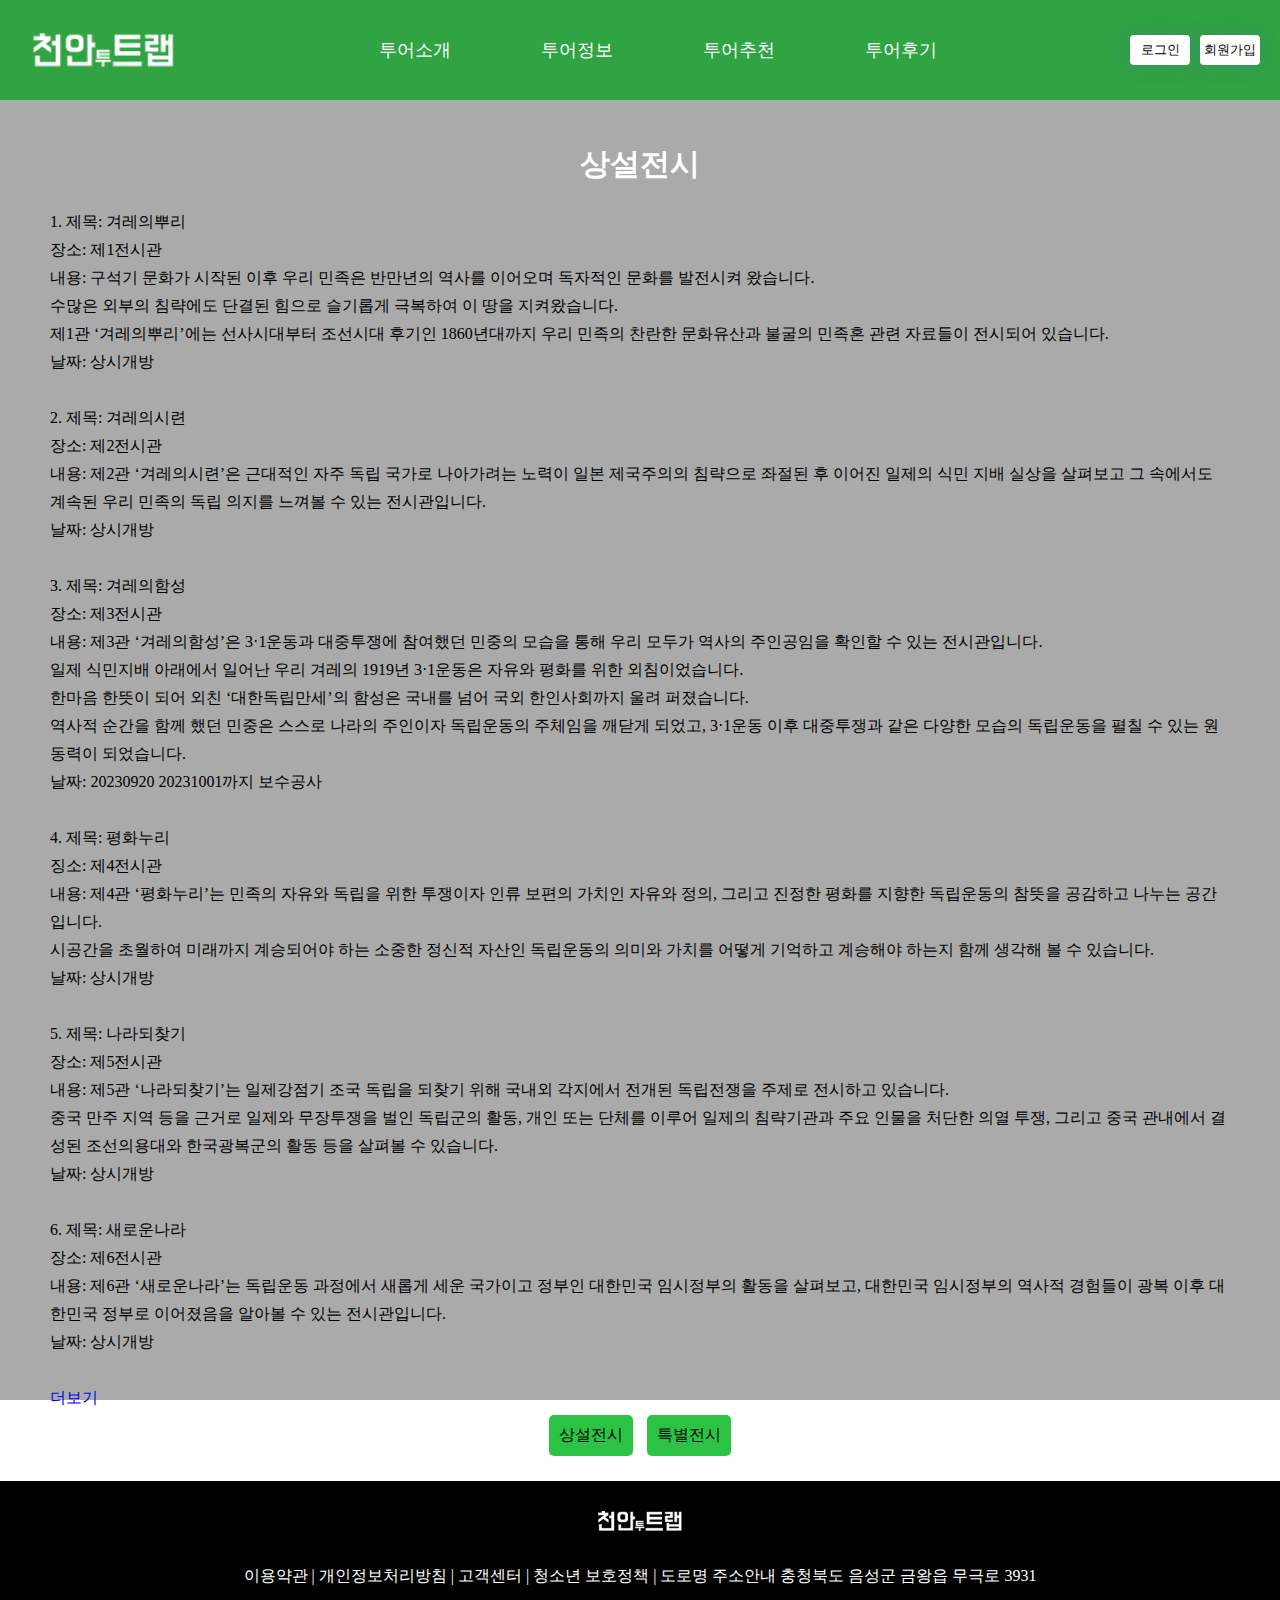
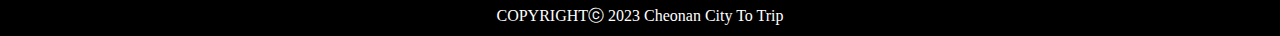
==== submenu.html @ 4f9994e9 "Tabmenu" ====
<!DOCTYPE html>
<html lang="en">
<head>
    <meta charset="UTF8">
    <meta name="viewport" content="width=devicewidth, initialscale=1.0">
    <title>천안 투 트립</title>
    <link rel="stylesheet" href="style/submenu.css">
    <script src="https://kit.fontawesome.com/025b7bee11.js" crossorigin="anonymous"></script>
</head>
<body>
    <!-- 헤더  -->
    <header class="header">
        <div class="innerHeader">
            <a href="index.html" class="logo">
                <img class="logo" src="image/천안logo.png" alt="logo">
            </a>    
            <nav class="Navigation">
                <ul class="menu">
                    <li>
                        <a href="#">투어소개</a>
                        <ul class="submenu">
                            <li><a href="submenu.html">독립기념관</a></li>
                            <li><a href="#">유관순 기념관</a></li>
                            <li><a href="#">홍대용 과학관</a></li>
                        </ul>
                    </li>

                    <li>
                        <a href="#">투어정보</a>
                        <ul class="submenu">
                            <li><a href="#">관람정보</a></li>
                            <li><a href="#">관람일정</a></li>
                        </ul>
                    </li>

                    <li>
                        <a href="#">투어추천</a>
                        <ul class="submenu">
                            <li><a href="#">투어예약</a></li>
                            <li><a href="#">투어추천</a></li>
                            <li><a href="#">추천 영상 등록</a></li>
                        </ul>
                    </li>

                    <li>
                        <a href="#">투어후기</a>
                        <ul class="submenu">
                            <li><a href="#">후기게시판</a></li>
                        </ul>
                    </li>
                </ul>
            </nav>
            <ul class="menus">
                <input type="button" value="로그인">
                <input type="button" value="회원가입">
            </ul>
        </div>  
    </header>

    <!-- 독립기념관 포스터페이지 -->
    <section class="subpage">
        <div class="tab_content">
            <input type="radio" name="tabmenu" id="tab01" checked>
            <input type="radio" name="tabmenu" id="tab02">

            <div class="conbox con1">
                <ul class="post">
                    <h1>상설전시</h1>
                    <li>
                        1.
                        제목: 겨레의뿌리 <br>
                        장소: 제1전시관 <br>
                        내용: 구석기 문화가 시작된 이후 우리 민족은 반만년의 역사를 이어오며 독자적인 문화를 발전시켜 왔습니다. <br> 수많은 외부의 침략에도 단결된 힘으로 슬기롭게 극복하여 이 땅을 지켜왔습니다. <br>
                        제1관 ‘겨레의뿌리’에는 선사시대부터 조선시대 후기인 1860년대까지 우리 민족의 찬란한 문화유산과 불굴의 민족혼 관련 자료들이 전시되어 있습니다. <br>
                        날짜: 상시개방
                    </li> <br>
                    <li>
                        2. 
                        제목: 겨레의시련 <br>
                        장소: 제2전시관 <br>
                        내용: 제2관 ‘겨레의시련’은 근대적인 자주 독립 국가로 나아가려는 노력이 일본 제국주의의 침략으로 좌절된 후 이어진 일제의 식민 지배 실상을 살펴보고 그 속에서도 계속된 우리 민족의 독립 의지를 느껴볼 수 있는 전시관입니다. <br>
                        날짜: 상시개방
                    </li> <br>
                    <li>
                        3.
                        제목: 겨레의함성 <br>
                        장소: 제3전시관 <br>
                        내용: 제3관 ‘겨레의함성’은 3·1운동과 대중투쟁에 참여했던 민중의 모습을 통해 우리 모두가 역사의 주인공임을 확인할 수 있는 전시관입니다.<br>
                        일제 식민지배 아래에서 일어난 우리 겨레의 1919년 3·1운동은 자유와 평화를 위한 외침이었습니다. <br> 한마음 한뜻이 되어 외친 ‘대한독립만세’의 함성은 국내를 넘어 국외 한인사회까지 울려 퍼졌습니다. <br>
                        역사적 순간을 함께 했던 민중은 스스로 나라의 주인이자 독립운동의 주체임을 깨닫게 되었고, 3·1운동 이후 대중투쟁과 같은 다양한 모습의 독립운동을 펼칠 수 있는 원동력이 되었습니다.<br>
                        날짜: 20230920 20231001까지 보수공사 
                    </li> <br>
                    <li>
                        4.
                        제목: 평화누리 <br>
                        징소: 제4전시관 <br>
                        내용: 제4관 ‘평화누리’는 민족의 자유와 독립을 위한 투쟁이자 인류 보편의 가치인 자유와 정의, 그리고 진정한 평화를 지향한 독립운동의 참뜻을 공감하고 나누는 공간입니다. <br> 시공간을 초월하여 미래까지 계승되어야 하는 소중한 정신적 자산인 독립운동의 의미와 가치를 어떻게 기억하고 계승해야 하는지 함께 생각해 볼 수 있습니다.<br>
                        날짜: 상시개방
                    </li> <br>
                    <li>
                        5.
                        제목: 나라되찾기 <br>
                        장소: 제5전시관 <br>
                        내용: 제5관 ‘나라되찾기’는 일제강점기 조국 독립을 되찾기 위해 국내외 각지에서 전개된 독립전쟁을 주제로 전시하고 있습니다.<br> 중국 만주 지역 등을 근거로 일제와 무장투쟁을 벌인 독립군의 활동, 개인 또는 단체를 이루어 일제의 침략기관과 주요 인물을 처단한 의열 투쟁, 그리고 중국 관내에서 결성된 조선의용대와 한국광복군의 활동 등을 살펴볼 수 있습니다.<br>
                        날짜: 상시개방
                    </li> <br>
                    <li>
                        6.
                        제목: 새로운나라 <br>
                        장소: 제6전시관 <br>
                        내용: 제6관 ‘새로운나라’는 독립운동 과정에서 새롭게 세운 국가이고 정부인 대한민국 임시정부의 활동을 살펴보고, 대한민국 임시정부의 역사적 경험들이 광복 이후 대한민국 정부로 이어졌음을 알아볼 수 있는 전시관입니다. <br>
                        날짜: 상시개방
                    </li> <br>
                    <li><a href="#">더보기</a></li>
                </ul>

            </div>
            <!-- 포스터 -->
            <div class="conbox con2">
                <ul class="poster">
                    <h1>특별전시</h1>
                    <li class="poster_tab"> 
                    <p>
                        2022년
                        제목, 내용: 중국인민항일전쟁기념관 주관, <항일전쟁시기 미술작품전> 개최 안내 <br>
                        날짜: 2022. 8. 1.(목) ~ 10. 10(월) <br>
                        장소: 특별기획전시실Ⅰ(제 7관 내) <br>
                        사진:
                    </p>
                    <ul><img src="image/image1.jpg" alt="poster1"></ul>
                    </li>
                    
                    <li class="poster_tab"> 
                    <p>
                        제목, 내용: 2022년 기증자료 특별전 ‘독립책방, 우리 책에 숨겨진 비밀’ 개최 <br>
                        날짜: 2022. 10. 5.(수) ~ 12. 4.(일) <br>
                        장소: 독립기념관 특별기획전시실Ⅰ(제7관 내) <br>
                        사진: 
                    </p>
                    <ul><img src="image/image2.jpg" alt="poster1"></ul>
                    </li>

                    <li class="poster_tab"> 
                    <p>
                        2021년
                        제목, 내용: 2021 기증자료 특별전(2차) ‘전하고 담고 기억하다’ 개최 <br>
                        날짜: 2021. 10. 5.(화) ~ 12. 5.(일) <br>
                        장소: 특별기획전시실Ⅰ(제7관 내) <br>
                        사진: 
                    </p>
                    <ul><img src="image/image3.jpg" alt="poster1"></ul>
                    </li>
                    <li><a href="#">더보기</a></li>
                </ul>
            </div>

            <div class="btn">
                <label for="tab01">상설전시</label>
                <label for="tab02">특별전시</label>
            </div>
        </div>

    </section>


<! 푸터영역 >
<footer>
    <div class="fotlogo"><a href="index.html"><img src="image/천안logo.png" alt="logo"></a></div>
    <div>
        이용약관 | 개인정보처리방침 | 고객센터 | 청소년 보호정책 | 도로명 주소안내
        충청북도 음성군 금왕읍 무극로 3931<br>
        <p>COPYRIGHTⓒ 2023 Cheonan City To Trip</p>
    </div>
    <div class="social">
        <i class="fabrands fayoutube"></i>
        <i class="fabrands fatwitter"></i>
        <i class="fabrands fainstagram"></i>
        <i class="fabrands fasquarefacebook"></i>
    </div>
</footer> 
</body>
</html>
---- style/submenu.css ----
body{
    margin: 0;
    padding: 0;
}
*{
    box-sizing: border-box;
    list-style: none;
    text-decoration: none;
    user-select: none;
    margin: 0;
    padding: 0;
}


header{
    position: fixed;
    top: 0;
    left: 0;
    /* overflow: hidden; */
    width: 100%;
    display: flex;
    z-index: 99;
    background-color: #30a343;
}
.innerHeader{
    display: flex;
    width: 100%;
    justify-content: space-between;
    align-items: center;
}

.Navigation{
    display: flex;
    width: 80%;
}

/* 로고 */
.logo{
    object-fit: cover;
    height: 100px;
    padding-left: 10px;
}

/* 드롭다운 메뉴 */

.menu{
    /* max-width: 1200px; */
    width: 100%;
    display: flex;
    justify-content: center;
    gap: 30px;
}

.menu > li{
    width: auto;
    position: relative;
    float: left;
}

.menu > li > a{
    display: block;
    color: #fff;
    width: 120%;
    transition: all .25s ease;
    padding: 10px 30px;
    cursor: pointer;
    font-family: fantasy;
    font-size: 18px;
}

/* .menu li:hover a{
    border-bottom: solid 0.5px black ;
    display: block;
} */


.submenu {
    left: 0;
    opacity: 0;
    position: absolute;
    top: 35px;
    visibility: hidden;
    z-index: 999;
    transition: all .3s ease-in-out;
    text-align: center;
    width: 160px;
    
}

li:hover .submenu {
    opacity: 1;
    top: 40px;  /* adjust this as per top nav padding top & bottom comes */
    visibility: visible;
}

.submenu > li {
    float: none;
    width: 100%;
    z-index: 999;
    
}

.submenu  li > a:hover {
    background-color: #ff0303;
}

.submenu > li > a{
    color: #000;
    background-color: #ffffff;
    width: 100%;
    padding: 5px 30px;
    display: inline-block;
    transition: all .25s ease;
    font-family: fantasy;

}


/* 버튼 */

.menus{
    margin-right: 20px; 
    display: flex;
    gap: 10px;
}
.menus > input{
    height: 30px;
    width: 60px;
    background-color: #ffffff;  
    cursor: pointer;
    font-weight: 500;
    border-radius: 4px;
    border: 0;
    margin: 10 20;
    box-shadow: 0 0 20px rgba(104, 85, 224, 0.2);
    transition: 0.4s;
}
/* 버튼hover */
.menus > input:hover{
    background-color: #2cc345;
}

/* 포스터영역 */

.subpage{
    margin-top: 100px;

}
    /* .poster{
        display: flex;
    } */
.poster > li > ul > img{
    width: 250px;
    height: 350px;
    object-fit: cover;
}

.post{
    display: flex;
    flex-direction: column;
    
}
.post > h1{
    font-size: 30px;
    margin-bottom: 30px;
    color: #fff;
}

.poster_tab{
    display: flex;
    justify-content: center;
    gap: 100px;
    border: solid 1px;
    padding: 10px;
}
.poster_tab > p{

    display: flex;
    justify-content: center;
    align-items: center;
}

.poster > h1{
    font-size: 30px;
    margin-bottom: 30px;
    color: #fff;
}

/* 포스터 탭 */

input[type="radio"]{display: none;}

.conbox{
    display: none;
    width: 100%;
    max-width: 1920px;
    height: 1300px;
    padding: 50px;
    /* max-height: ; */
    background-color: #aaa;
    margin: 0 auto;
    line-height: 28px;
}

.conbox > ul > h1{
    text-align: center;
}

.btn{
    padding: 10px;
    text-align: center;
}

label[for*="tab"]{
    display: inline-block;
    padding: 10px;
    background: #2cc345;
    cursor: pointer;
    margin: 5px;
    border-radius: 5px;
}

input[id="tab01"]:checked ~ .con1{
    display: block;
}
input[id="tab02"]:checked ~ .con2{
    display: block;
}




/* 푸터영역 */

footer{
    color: white;
    background-color: #000  ;
    width: 100%;
    line-height: 40px;
    bottom: 0;
    left: 0;
    position: relative;
    text-align: center;
    padding-top: 20px;
    margin-top: 10px;
}

.fotlogo > a > img{
    width: 100px;
    height: 60px;
    margin: -10px;
}
.social > i{
    font-size: 25px;
    width: 40px;
}
.social > i:hover{
    border: solid 0.5px ;
}

@media (max-width:760px){
    body{ width: 100%;}

}
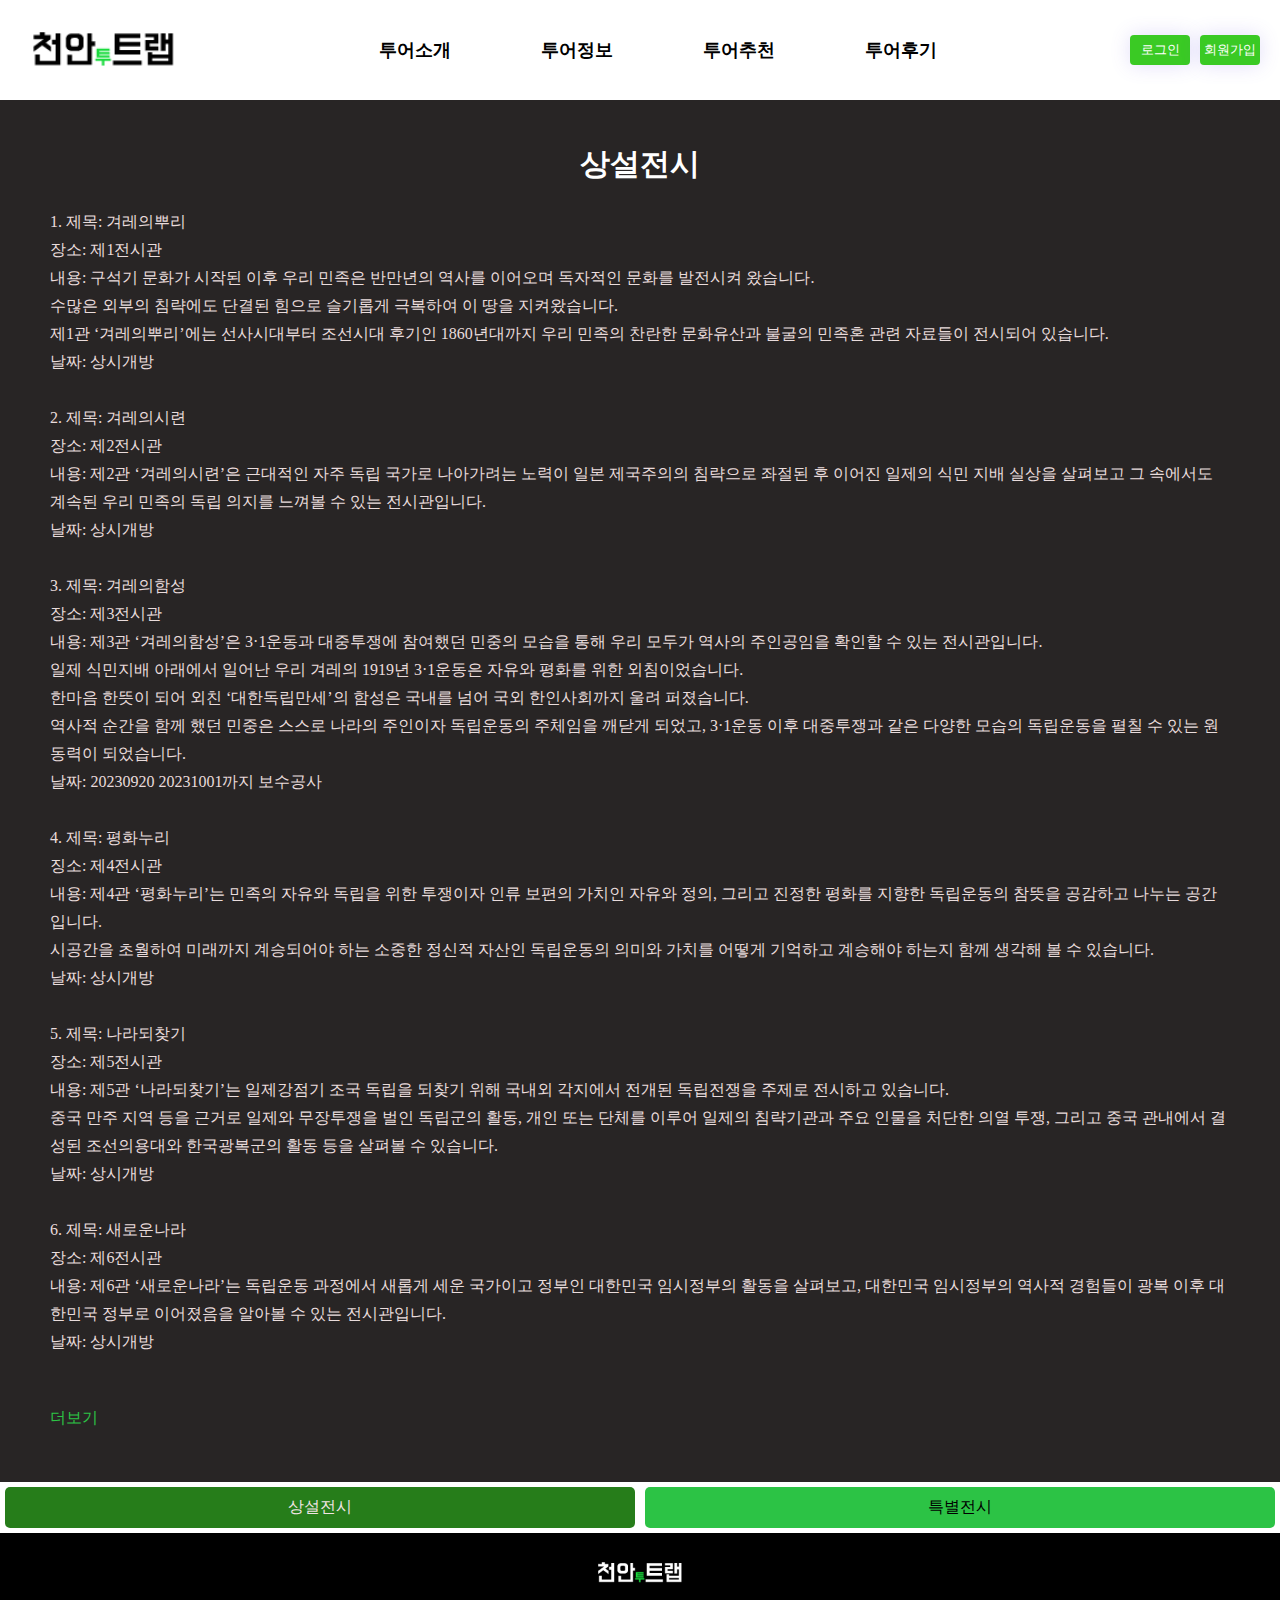
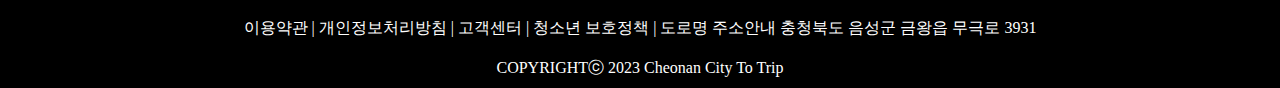
==== commit 0ca927cf: "전체적인 디자인수정,반응형웹추가" ====
--- a/submenu.html
+++ b/submenu.html
@@ -12,7 +12,7 @@
     <header class="header">
         <div class="innerHeader">
             <a href="index.html" class="logo">
-                <img class="logo" src="image/천안logo.png" alt="logo">
+                <img class="logo" src="image/green_logo.png" alt="logo">
             </a>    
             <nav class="Navigation">
                 <ul class="menu">
@@ -111,61 +111,62 @@
                         내용: 제6관 ‘새로운나라’는 독립운동 과정에서 새롭게 세운 국가이고 정부인 대한민국 임시정부의 활동을 살펴보고, 대한민국 임시정부의 역사적 경험들이 광복 이후 대한민국 정부로 이어졌음을 알아볼 수 있는 전시관입니다. <br>
                         날짜: 상시개방
                     </li> <br>
-                    <li><a href="#">더보기</a></li>
+                    <li class="plus"><a href="#">더보기</a></li>
                 </ul>
 
             </div>
             <!-- 포스터 -->
             <div class="conbox con2">
+                <h1>특별전시</h1>
                 <ul class="poster">
-                    <h1>특별전시</h1>
                     <li class="poster_tab"> 
+                    <ul><img src="image/image1.jpg" alt="poster1"></ul>
                     <p>
                         2022년
-                        제목, 내용: 중국인민항일전쟁기념관 주관, <항일전쟁시기 미술작품전> 개최 안내 <br>
+                        제목, 내용: 중국인민항일전쟁기념관 주관, <br> <항일전쟁시기 미술작품전> 개최 안내 <br>
                         날짜: 2022. 8. 1.(목) ~ 10. 10(월) <br>
                         장소: 특별기획전시실Ⅰ(제 7관 내) <br>
-                        사진:
+                        사진: 위사진참고
                     </p>
-                    <ul><img src="image/image1.jpg" alt="poster1"></ul>
                     </li>
-                    
+        
                     <li class="poster_tab"> 
+                    <ul><img src="image/image2.jpg" alt="poster1"></ul>
                     <p>
-                        제목, 내용: 2022년 기증자료 특별전 ‘독립책방, 우리 책에 숨겨진 비밀’ 개최 <br>
+                        제목, 내용: 2022년 기증자료 특별전 <br> ‘독립책방,  우리 책에 숨겨진 비밀’ 개최 <br>
                         날짜: 2022. 10. 5.(수) ~ 12. 4.(일) <br>
                         장소: 독립기념관 특별기획전시실Ⅰ(제7관 내) <br>
-                        사진: 
+                        사진: 위사진참고
                     </p>
-                    <ul><img src="image/image2.jpg" alt="poster1"></ul>
                     </li>
 
                     <li class="poster_tab"> 
+                    <ul><img src="image/image3.jpg" alt="poster1"></ul>
                     <p>
                         2021년
-                        제목, 내용: 2021 기증자료 특별전(2차) ‘전하고 담고 기억하다’ 개최 <br>
+                        제목, 내용: 2021 기증자료 특별전(2차) <br>
+                        ‘전하고 담고 기억하다’ 개최 <br>
                         날짜: 2021. 10. 5.(화) ~ 12. 5.(일) <br>
                         장소: 특별기획전시실Ⅰ(제7관 내) <br>
-                        사진: 
+                        사진: 위사진참고
                     </p>
-                    <ul><img src="image/image3.jpg" alt="poster1"></ul>
                     </li>
-                    <li><a href="#">더보기</a></li>
                 </ul>
+                <li class="plus"><a href="#">더보기</a></li>
             </div>
 
             <div class="btn">
-                <label for="tab01">상설전시</label>
-                <label for="tab02">특별전시</label>
+                <label class="tab1" for="tab01">상설전시</label>
+                <label class="tab2" for="tab02">특별전시</label>
             </div>
         </div>
 
     </section>
 
 
-<! 푸터영역 >
+<!--- 푸터영역 --> 
 <footer>
-    <div class="fotlogo"><a href="index.html"><img src="image/천안logo.png" alt="logo"></a></div>
+    <div class="fotlogo"><a href="index.html"><img src="image/footer_logo.png" alt="logo"></a></div>
     <div>
         이용약관 | 개인정보처리방침 | 고객센터 | 청소년 보호정책 | 도로명 주소안내
         충청북도 음성군 금왕읍 무극로 3931<br>
--- a/style/submenu.css
+++ b/style/submenu.css
@@ -20,7 +20,9 @@
     width: 100%;
     display: flex;
     z-index: 99;
-    background-color: #30a343;
+    background-color: #ffffff;
+    opacity: 1;
+    
 }
 .innerHeader{
     display: flex;
@@ -43,101 +45,104 @@
 
 /* 드롭다운 메뉴 */
 
-.menu{
-    /* max-width: 1200px; */
+.menu {
     width: 100%;
     display: flex;
     justify-content: center;
     gap: 30px;
 }
 
-.menu > li{
-    width: auto;
+.menu > li {
     position: relative;
     float: left;
-}
-
-.menu > li > a{
+    list-style: none;
+}
+
+.menu > li > a {
     display: block;
-    color: #fff;
-    width: 120%;
+    color: #000;
     transition: all .25s ease;
     padding: 10px 30px;
     cursor: pointer;
     font-family: fantasy;
-    font-size: 18px;
-}
-
-/* .menu li:hover a{
-    border-bottom: solid 0.5px black ;
-    display: block;
-} */
-
+    font-size: 18px;    
+    font-weight: 600;
+    text-decoration: none;
+}
+
+.menu > li:hover > a {
+    /* background-color: #ff0303; */
+    color: #43d413;
+}
 
 .submenu {
     left: 0;
     opacity: 0;
     position: absolute;
-    top: 35px;
+    top: 100%;
     visibility: hidden;
     z-index: 999;
+    width: 100%;
     transition: all .3s ease-in-out;
     text-align: center;
-    width: 160px;
-    
+    background-color: #fff;
+    border-radius: 10px;
+    box-shadow: 0px 8px 16px rgba(0, 0, 0, 0.2);
 }
 
 li:hover .submenu {
     opacity: 1;
-    top: 40px;  /* adjust this as per top nav padding top & bottom comes */
+    top: 100%; /* 서브메뉴가 메인 메뉴 아래에 딱 떨어지게 설정 */
     visibility: visible;
 }
 
 .submenu > li {
-    float: none;
-    width: 100%;
-    z-index: 999;
-    
-}
-
-.submenu  li > a:hover {
-    background-color: #ff0303;
-}
-
-.submenu > li > a{
+    width: 100%;
+    list-style: none;
+}
+
+.submenu li > a:hover {
+    background-color: #3aca24;
+    color: #fff;
+}
+
+.submenu > li > a {
     color: #000;
-    background-color: #ffffff;
-    width: 100%;
-    padding: 5px 30px;
+    width: 100%;
+    padding: 10px 0;
     display: inline-block;
     transition: all .25s ease;
     font-family: fantasy;
-
-}
-
+    text-decoration: none;
+}
 
 /* 버튼 */
 
-.menus{
-    margin-right: 20px; 
+.menus {
+    margin-right: 20px;
     display: flex;
     gap: 10px;
 }
-.menus > input{
+
+.menus > input {
     height: 30px;
     width: 60px;
-    background-color: #ffffff;  
+    background-color: #3aca24; /* 버튼 배경색 변경 */
+    color: #fff; /* 버튼 텍스트 색상 변경 */
     cursor: pointer;
     font-weight: 500;
+    border: 0;
     border-radius: 4px;
-    border: 0;
-    margin: 10 20;
+    /* margin: 10px 20px; */
     box-shadow: 0 0 20px rgba(104, 85, 224, 0.2);
     transition: 0.4s;
 }
-/* 버튼hover */
-.menus > input:hover{
-    background-color: #2cc345;
+
+/* 버튼 hover */
+.menus > input:hover {
+    background-color: #02ff17;
+    color: #000;
+    
 }
 
 /* 포스터영역 */
@@ -146,44 +151,51 @@
     margin-top: 100px;
 
 }
-    /* .poster{
-        display: flex;
-    } */
+
+.post{
+    display: flex;
+    flex-direction: column;
+    color: #e9dcdc;     
+    
+}
+.post > h1{
+    font-size: 30px;
+    margin-bottom: 30px;
+    color: #fff;
+}
+
+/* 포스터이미지 영역 */
+.poster{
+    display: flex;
+    justify-content: space-between;
+    gap: 40px;
+    border: solid 1px ;
+    padding: 40px;
+    color: #e9dcdc; 
+}
 .poster > li > ul > img{
     width: 250px;
     height: 350px;
     object-fit: cover;
 }
 
-.post{
-    display: flex;
-    flex-direction: column;
-    
-}
-.post > h1{
+.poster_tab{
+    display: inline-block;
+    align-items: center;
+    justify-content: center;
+    
+}
+.poster_tab > p{
+    margin-top: 20px;
+    font-weight: 500;
+    
+}
+
+.conbox > h1{
     font-size: 30px;
-    margin-bottom: 30px;
+    margin-bottom: 50px;
     color: #fff;
-}
-
-.poster_tab{
-    display: flex;
-    justify-content: center;
-    gap: 100px;
-    border: solid 1px;
-    padding: 10px;
-}
-.poster_tab > p{
-
-    display: flex;
-    justify-content: center;
-    align-items: center;
-}
-
-.poster > h1{
-    font-size: 30px;
-    margin-bottom: 30px;
-    color: #fff;
+    text-align: center;
 }
 
 /* 포스터 탭 */
@@ -194,10 +206,10 @@
     display: none;
     width: 100%;
     max-width: 1920px;
-    height: 1300px;
+    height: auto;
     padding: 50px;
     /* max-height: ; */
-    background-color: #aaa;
+    background-color: #282525;  
     margin: 0 auto;
     line-height: 28px;
 }
@@ -206,9 +218,38 @@
     text-align: center;
 }
 
+/* 버튼 */
+
 .btn{
-    padding: 10px;
-    text-align: center;
+    display: flex;
+    text-align: center;
+    width: 100%;
+}
+.btn label{
+    display: none;
+    width: 50%;
+}
+
+input[id="tab01"]:checked ~.btn > .tab1 {
+    background-color: #267d1a;
+    color: #f1e4e4;
+}
+
+input[id="tab02"]:checked ~.btn > .tab2 {
+    background-color: #267d1a;
+    color: #f1e4e4;
+}
+
+
+.btn label:checked{
+    color: #fefefe;
+    background-color: #02ff17;
+}
+
+.plus{margin-top: 20px;}
+
+.plus > a{
+    color: #2cc345;
 }
 
 label[for*="tab"]{
@@ -234,7 +275,7 @@
 
 footer{
     color: white;
-    background-color: #000  ;
+    background-color: #000000;
     width: 100%;
     line-height: 40px;
     bottom: 0;
@@ -242,7 +283,7 @@
     position: relative;
     text-align: center;
     padding-top: 20px;
-    margin-top: 10px;
+    /* margin-top: 200px; */
 }
 
 .fotlogo > a > img{
@@ -258,7 +299,45 @@
     border: solid 0.5px ;
 }
 
+/* 반응형웹 영역 */
 @media (max-width:760px){
-    body{ width: 100%;}
-
-}+    body{
+        width: 100%;
+        height: 100%;
+    }
+
+    .menu{
+        display: none;
+    }
+
+    .logo{
+        float: left;
+    }
+
+    .tab_content > label{
+        width: 25%;
+    }
+
+    .post{
+        width: 100%;
+        height: 100%;
+        font-size: 14px;
+    }
+
+    .poster{
+        width: 100%;
+        overflow: hidden;
+        flex-wrap: wrap;
+        justify-content: space-around;
+    }
+
+    .poster_tab{
+        display: flex;
+        flex-direction: column;
+    }   
+    .poster_tab > p{
+        text-align: center  ;
+    }
+
+}
+
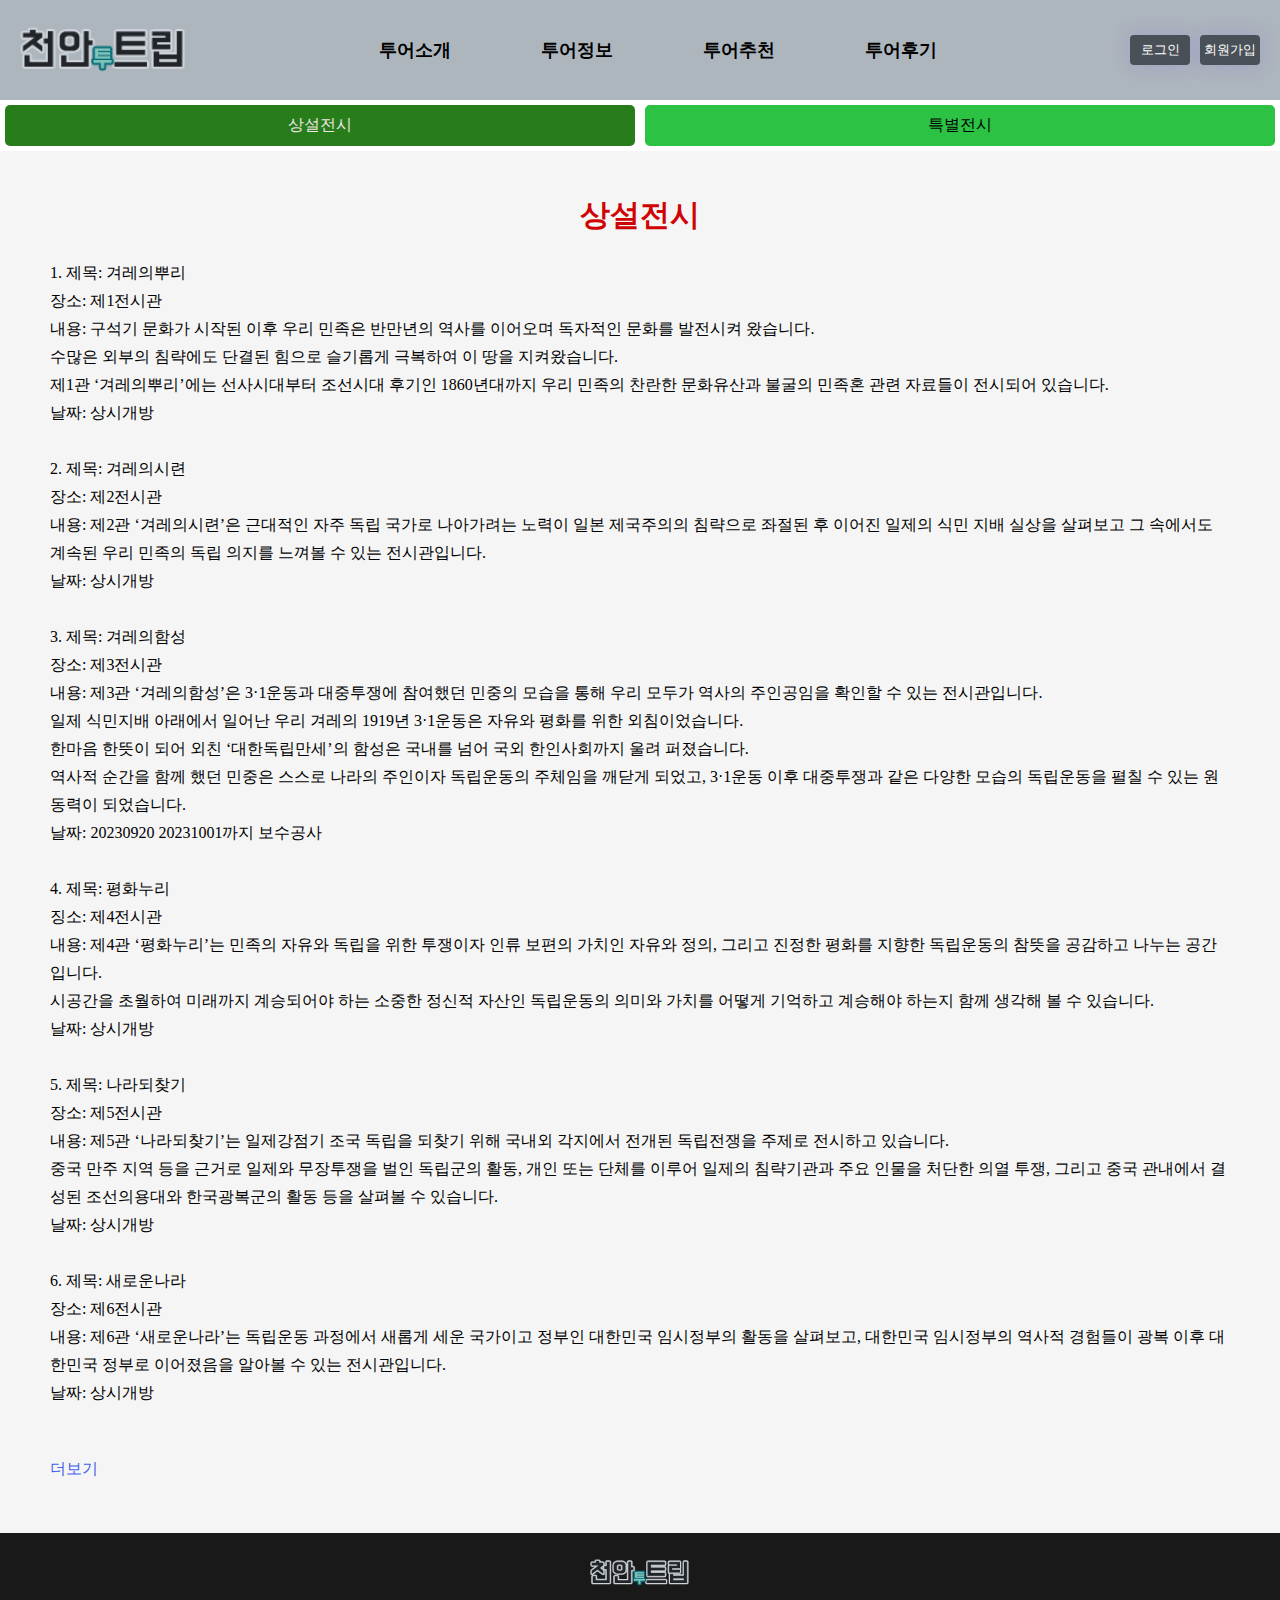
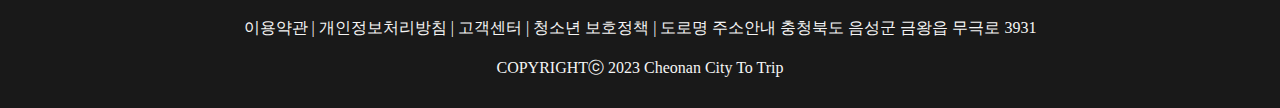
==== commit 52022767: "디자인색 교체" ====
--- a/submenu.html
+++ b/submenu.html
@@ -12,7 +12,7 @@
     <header class="header">
         <div class="innerHeader">
             <a href="index.html" class="logo">
-                <img class="logo" src="image/green_logo.png" alt="logo">
+                <img class="logo" src="image/logo7.png" alt="logo">
             </a>    
             <nav class="Navigation">
                 <ul class="menu">
@@ -62,6 +62,11 @@
         <div class="tab_content">
             <input type="radio" name="tabmenu" id="tab01" checked>
             <input type="radio" name="tabmenu" id="tab02">
+
+            <div class="btn">
+                <label class="tab1" for="tab01">상설전시</label>
+                <label class="tab2" for="tab02">특별전시</label>
+            </div>
 
             <div class="conbox con1">
                 <ul class="post">
@@ -115,10 +120,12 @@
                 </ul>
 
             </div>
+
             <!-- 포스터 -->
             <div class="conbox con2">
                 <h1>특별전시</h1>
                 <ul class="poster">
+                    
                     <li class="poster_tab"> 
                     <ul><img src="image/image1.jpg" alt="poster1"></ul>
                     <p>
@@ -155,10 +162,6 @@
                 <li class="plus"><a href="#">더보기</a></li>
             </div>
 
-            <div class="btn">
-                <label class="tab1" for="tab01">상설전시</label>
-                <label class="tab2" for="tab02">특별전시</label>
-            </div>
         </div>
 
     </section>
@@ -166,7 +169,7 @@
 
 <!--- 푸터영역 --> 
 <footer>
-    <div class="fotlogo"><a href="index.html"><img src="image/footer_logo.png" alt="logo"></a></div>
+    <div class="fotlogo"><a href="index.html"><img src="image/logo7.png" alt="logo"></a></div>
     <div>
         이용약관 | 개인정보처리방침 | 고객센터 | 청소년 보호정책 | 도로명 주소안내
         충청북도 음성군 금왕읍 무극로 3931<br>
--- a/style/submenu.css
+++ b/style/submenu.css
@@ -20,10 +20,11 @@
     width: 100%;
     display: flex;
     z-index: 99;
-    background-color: #ffffff;
+    background-color: #adb5bd;
     opacity: 1;
-    
-}
+}
+
+
 .innerHeader{
     display: flex;
     width: 100%;
@@ -72,7 +73,7 @@
 
 .menu > li:hover > a {
     /* background-color: #ff0303; */
-    color: #43d413;
+    color: #fff;
 }
 
 .submenu {
@@ -102,7 +103,7 @@
 }
 
 .submenu li > a:hover {
-    background-color: #3aca24;
+    background-color: #6c757d;
     color: #fff;
 }
 
@@ -127,7 +128,7 @@
 .menus > input {
     height: 30px;
     width: 60px;
-    background-color: #3aca24; /* 버튼 배경색 변경 */
+    background-color: #495057; /* 버튼 배경색 변경 */
     color: #fff; /* 버튼 텍스트 색상 변경 */
     cursor: pointer;
     font-weight: 500;
@@ -140,10 +141,13 @@
 
 /* 버튼 hover */
 .menus > input:hover {
-    background-color: #02ff17;
+    background-color: #dee2e6;
     color: #000;
     
 }
+
+
+
 
 /* 포스터영역 */
 
@@ -155,46 +159,55 @@
 .post{
     display: flex;
     flex-direction: column;
-    color: #e9dcdc;     
+    /* color: #e9dcdc;      */
+    color: #000;
     
 }
 .post > h1{
     font-size: 30px;
     margin-bottom: 30px;
-    color: #fff;
-}
+    color: #cf0303;
+}
+
+
 
 /* 포스터이미지 영역 */
 .poster{
     display: flex;
     justify-content: space-between;
     gap: 40px;
-    border: solid 1px ;
+    border: solid 15px #582f0e;
     padding: 40px;
-    color: #e9dcdc; 
+    /* color: #e9dcdc;  */
 }
 .poster > li > ul > img{
-    width: 250px;
+    width: 350px;
     height: 350px;
-    object-fit: cover;
+    object-fit: contain;
 }
 
 .poster_tab{
     display: inline-block;
     align-items: center;
     justify-content: center;
-    
+    width: 350px;
+    height: 100%;
+    padding-top: 25px;
+    border: solid 3px #a68a64;
 }
 .poster_tab > p{
+    display: flex;
     margin-top: 20px;
     font-weight: 500;
-    
+    color: #000;
+    align-items: center;
+    justify-content: center;
 }
 
 .conbox > h1{
     font-size: 30px;
     margin-bottom: 50px;
-    color: #fff;
+    color: #724848;
     text-align: center;
 }
 
@@ -209,7 +222,7 @@
     height: auto;
     padding: 50px;
     /* max-height: ; */
-    background-color: #282525;  
+    background-color: #f5f5f5;  
     margin: 0 auto;
     line-height: 28px;
 }
@@ -249,7 +262,7 @@
 .plus{margin-top: 20px;}
 
 .plus > a{
-    color: #2cc345;
+    color: #4361ee;
 }
 
 label[for*="tab"]{
@@ -273,9 +286,11 @@
 
 /* 푸터영역 */
 
+
+
 footer{
-    color: white;
-    background-color: #000000;
+    color: #f5f5f5;
+    background-color: #191919;
     width: 100%;
     line-height: 40px;
     bottom: 0;
@@ -283,6 +298,7 @@
     position: relative;
     text-align: center;
     padding-top: 20px;
+    padding-bottom: 20px;
     /* margin-top: 200px; */
 }
 
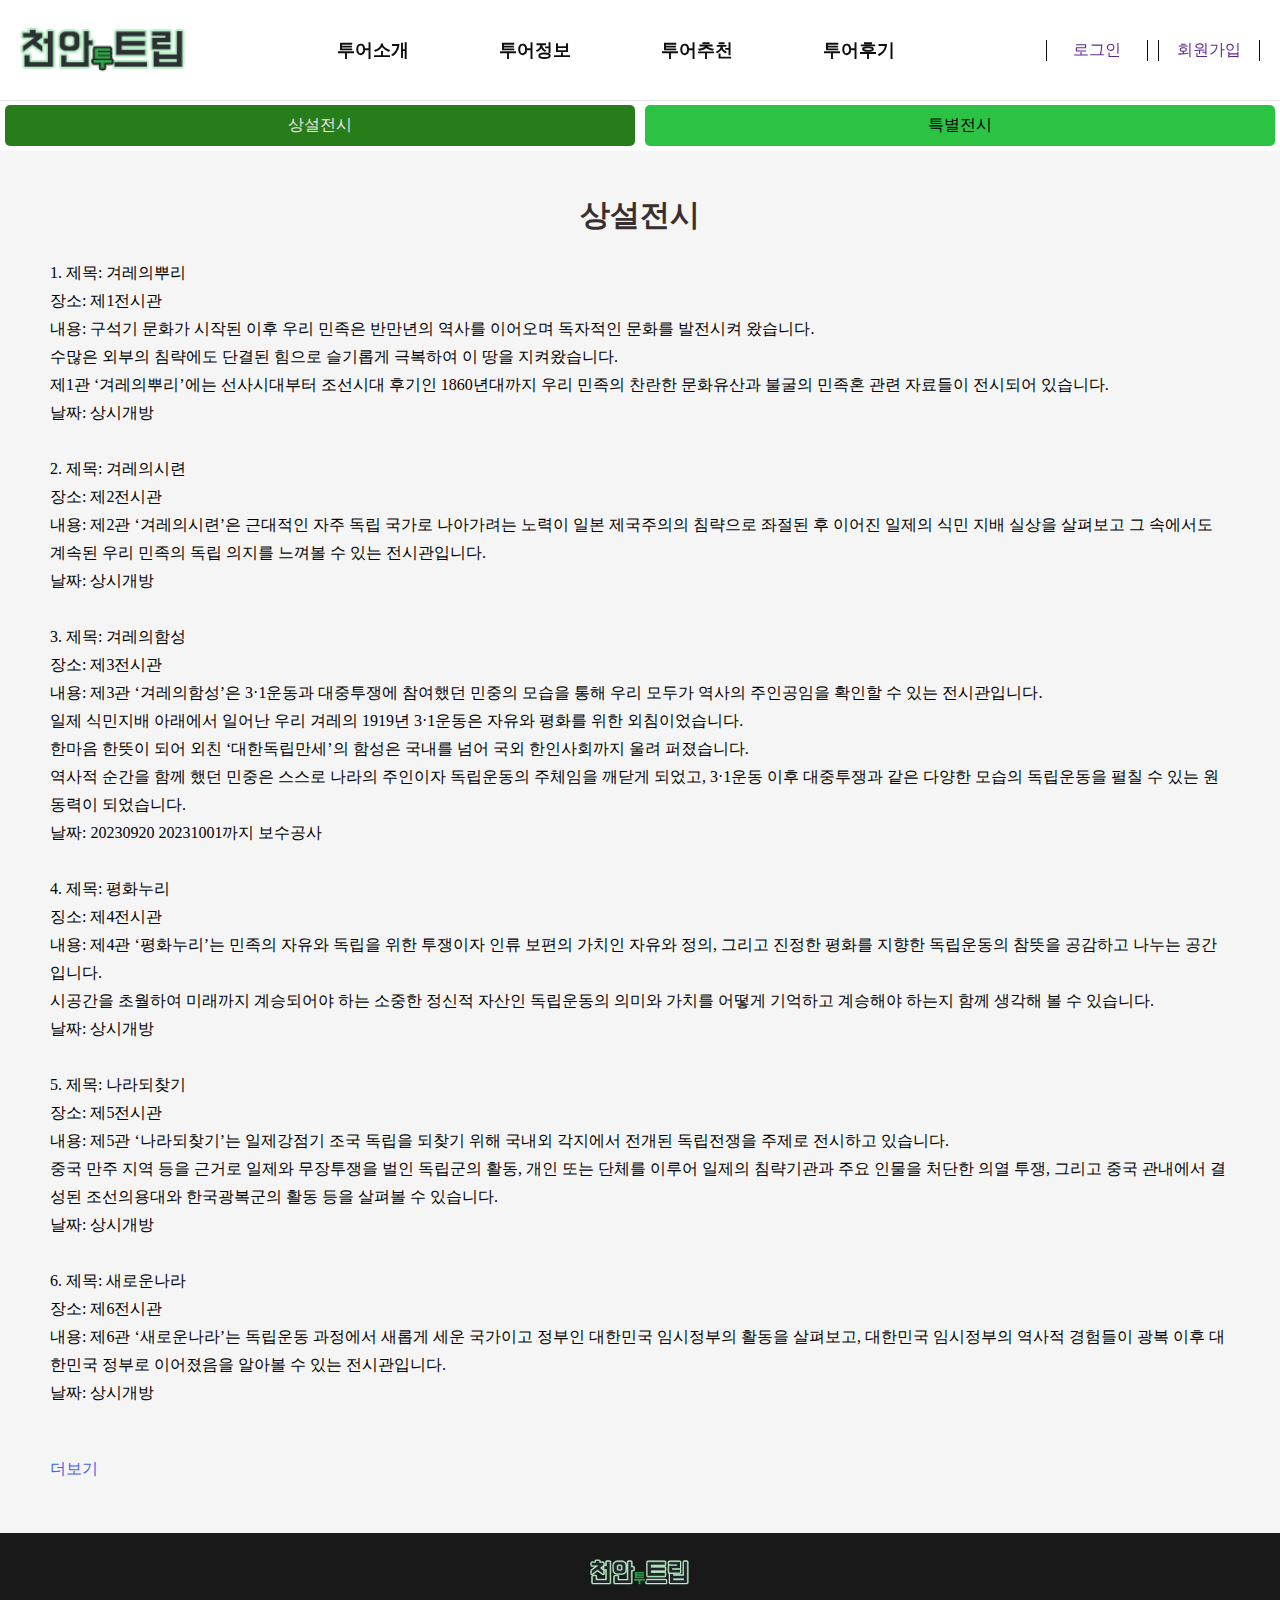
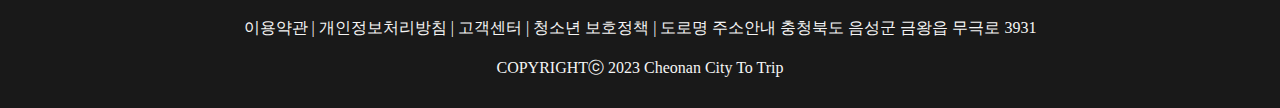
==== commit 9645caad: "갤러리영역추가" ====
--- a/submenu.html
+++ b/submenu.html
@@ -12,7 +12,7 @@
     <header class="header">
         <div class="innerHeader">
             <a href="index.html" class="logo">
-                <img class="logo" src="image/logo7.png" alt="logo">
+                <img class="logo" src="image/logo9.png" alt="logo">
             </a>    
             <nav class="Navigation">
                 <ul class="menu">
@@ -50,9 +50,13 @@
                     </li>
                 </ul>
             </nav>
-            <ul class="menus">
+            <!-- <ul class="menus">
                 <input type="button" value="로그인">
                 <input type="button" value="회원가입">
+            </ul> -->
+            <ul class="menus">
+                <li><a href="">로그인</a></li>
+                <li><a href="">회원가입</a></li>
             </ul>
         </div>  
     </header>
@@ -169,7 +173,7 @@
 
 <!--- 푸터영역 --> 
 <footer>
-    <div class="fotlogo"><a href="index.html"><img src="image/logo7.png" alt="logo"></a></div>
+    <div class="fotlogo"><a href="index.html"><img src="image/logo9.png" alt="logo"></a></div>
     <div>
         이용약관 | 개인정보처리방침 | 고객센터 | 청소년 보호정책 | 도로명 주소안내
         충청북도 음성군 금왕읍 무극로 3931<br>
--- a/style/submenu.css
+++ b/style/submenu.css
@@ -20,10 +20,11 @@
     width: 100%;
     display: flex;
     z-index: 99;
-    background-color: #adb5bd;
-    opacity: 1;
-}
-
+    opacity: .95;
+    background: #fff;
+    box-shadow: 0 1px 0 0 rgba(0,0,0,.1);
+    animation: startHeader 2.5s;   
+}
 
 .innerHeader{
     display: flex;
@@ -73,7 +74,7 @@
 
 .menu > li:hover > a {
     /* background-color: #ff0303; */
-    color: #fff;
+    color: #058c42;
 }
 
 .submenu {
@@ -103,7 +104,7 @@
 }
 
 .submenu li > a:hover {
-    background-color: #6c757d;
+    background-color: #2dc653;
     color: #fff;
 }
 
@@ -117,34 +118,32 @@
     text-decoration: none;
 }
 
-/* 버튼 */
+
+/* 로그인버튼 */
 
 .menus {
+    display: flex;
+    justify-content: space-around;
+    align-items: center;
+    gap: 10px;
     margin-right: 20px;
-    display: flex;
-    gap: 10px;
-}
-
-.menus > input {
-    height: 30px;
-    width: 60px;
-    background-color: #495057; /* 버튼 배경색 변경 */
-    color: #fff; /* 버튼 텍스트 색상 변경 */
-    cursor: pointer;
-    font-weight: 500;
-    border: 0;
-    border-radius: 4px;
-    /* margin: 10px 20px; */
-    box-shadow: 0 0 20px rgba(104, 85, 224, 0.2);
-    transition: 0.4s;
-}
-
-/* 버튼 hover */
-.menus > input:hover {
-    background-color: #dee2e6;
-    color: #000;
-    
-}
+}
+
+.menus > li{
+    border: solid 1.5px;
+    margin: 0;
+    padding: 0;
+    border-top-style: none;
+    border-bottom-style: none;
+}
+
+.menus > li > a { 
+    display: block;
+    width: 100px;
+    text-align: center;
+}
+
+
 
 
 
@@ -166,7 +165,7 @@
 .post > h1{
     font-size: 30px;
     margin-bottom: 30px;
-    color: #cf0303;
+    color: #38302e;
 }
 
 
@@ -207,7 +206,7 @@
 .conbox > h1{
     font-size: 30px;
     margin-bottom: 50px;
-    color: #724848;
+    color: #38302e;
     text-align: center;
 }
 
@@ -254,6 +253,7 @@
 }
 
 
+
 .btn label:checked{
     color: #fefefe;
     background-color: #02ff17;
@@ -357,3 +357,32 @@
 
 }
 
+
+/* 버튼 */
+
+/* .menus {
+    margin-right: 20px;
+    display: flex;
+    gap: 10px;
+}
+
+.menus > input {
+    height: 30px;
+    width: 60px;
+    background-color: #495057;
+    color: #fff; 
+    cursor: pointer;
+    font-weight: 500;
+    border: 0;
+    border-radius: 4px;
+
+    box-shadow: 0 0 20px rgba(104, 85, 224, 0.2);
+    transition: 0.4s;
+}
+
+
+.menus > input:hover {
+    background-color: #dee2e6;
+    color: #000;
+    
+} */
